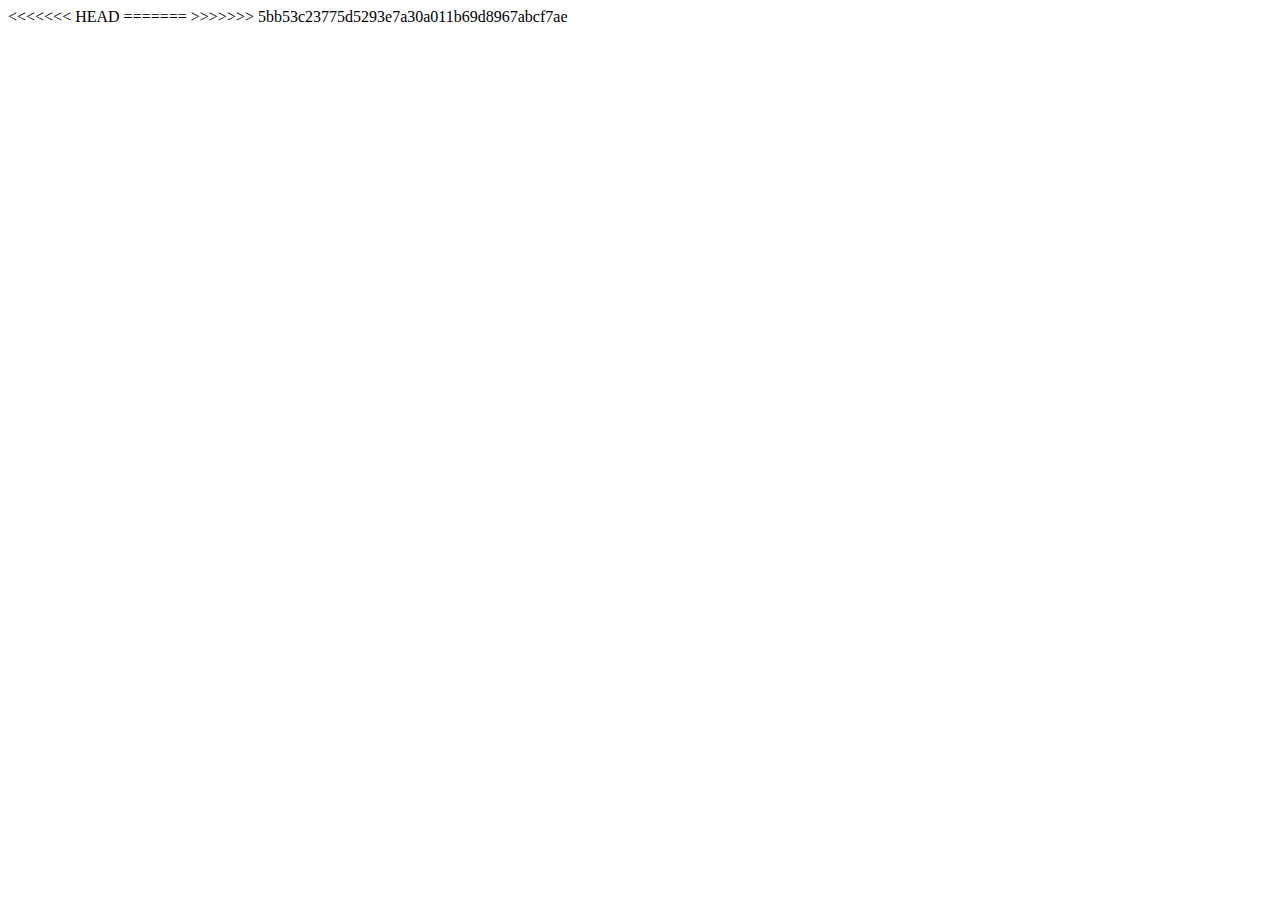
==== index.html @ aa11e837 "getting html layout" ====
<!DOCTYPE html>
<html lang="en">
<head>
    <meta charset="UTF-8">
    <meta name="viewport" content="width=device-width, initial-scale=1.0">
    <meta http-equiv="X-UA-Compatible" content="ie=edge">
<<<<<<< HEAD
    <title>Project</title>
=======
    <title>Document</title>
>>>>>>> 5bb53c23775d5293e7a30a011b69d8967abcf7ae
</head>
<body>
    
</body>
</html>
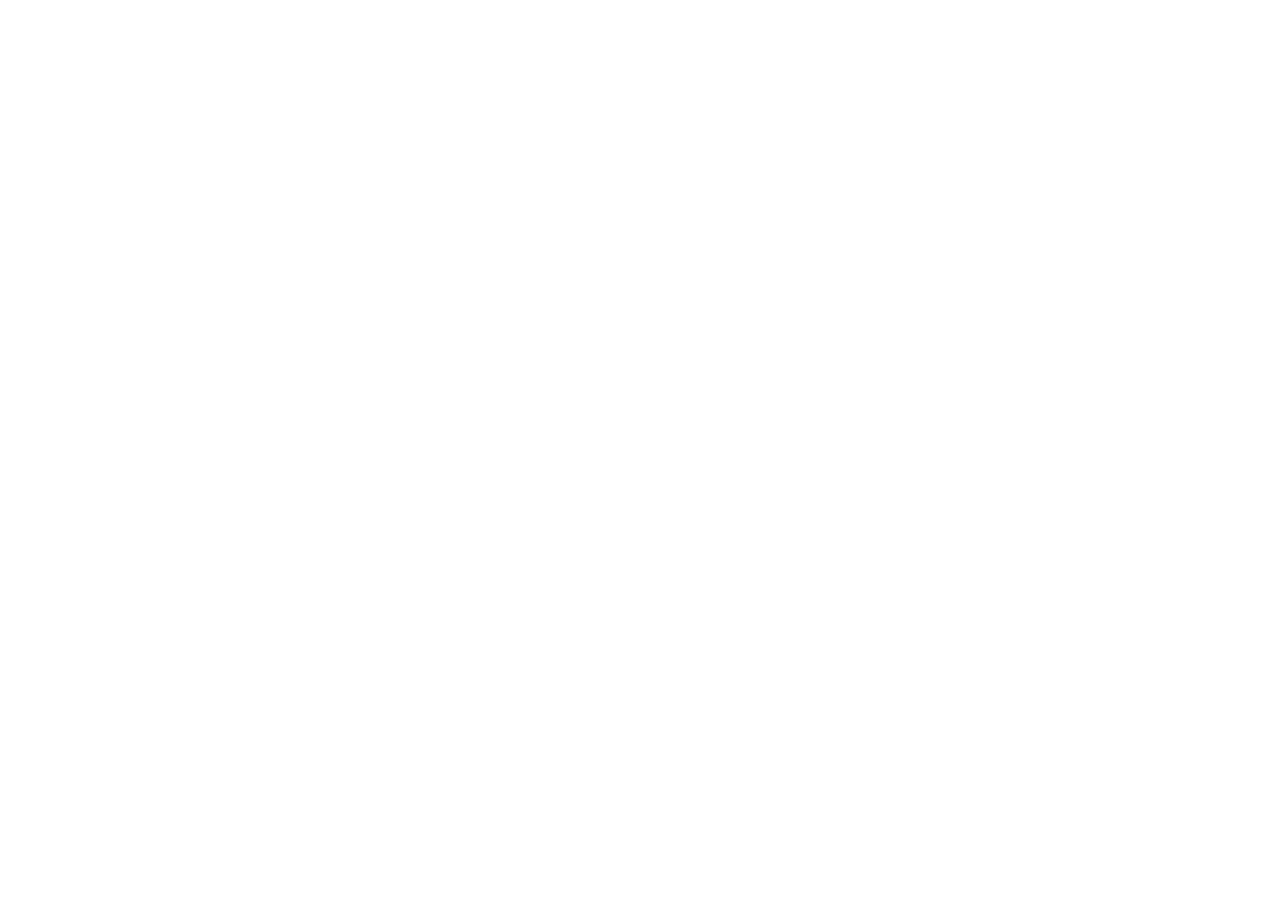
==== commit 8ea12391: "pushing twitchAPI.js file and changes" ====
--- a/index.html
+++ b/index.html
@@ -1,16 +1,37 @@
 <!DOCTYPE html>
 <html lang="en">
+
 <head>
     <meta charset="UTF-8">
     <meta name="viewport" content="width=device-width, initial-scale=1.0">
     <meta http-equiv="X-UA-Compatible" content="ie=edge">
-<<<<<<< HEAD
-    <title>Project</title>
-=======
+    <link rel="stylesheet" href="https://cdnjs.cloudflare.com/ajax/libs/materialize/1.0.0-beta/css/materialize.min.css">
+    <script src="https://cdnjs.cloudflare.com/ajax/libs/materialize/1.0.0-beta/js/materialize.min.js"></script>
+
     <title>Document</title>
->>>>>>> 5bb53c23775d5293e7a30a011b69d8967abcf7ae
 </head>
+
 <body>
-    
+
+    <div class="container">
+        <div class="row" id="video-row">
+
+        </div>
+        <div class="row" id="chat-row">
+            <div class="row" id="message-history">
+            </div>
+            <br>
+            <div class="row" id="type-message">
+
+            </div>
+        </div>
+    </div>
+
+    <script src="https://cdnjs.cloudflare.com/ajax/libs/jquery/3.2.1/jquery.min.js"></script>
+    <script src="https://apis.google.com/js/client.js"></script>
+    <script src="assets/javascript/twitchAPI.js"></script>
+    <script src= "http://player.twitch.tv/js/embed/v1.js"></script>
+
 </body>
+
 </html>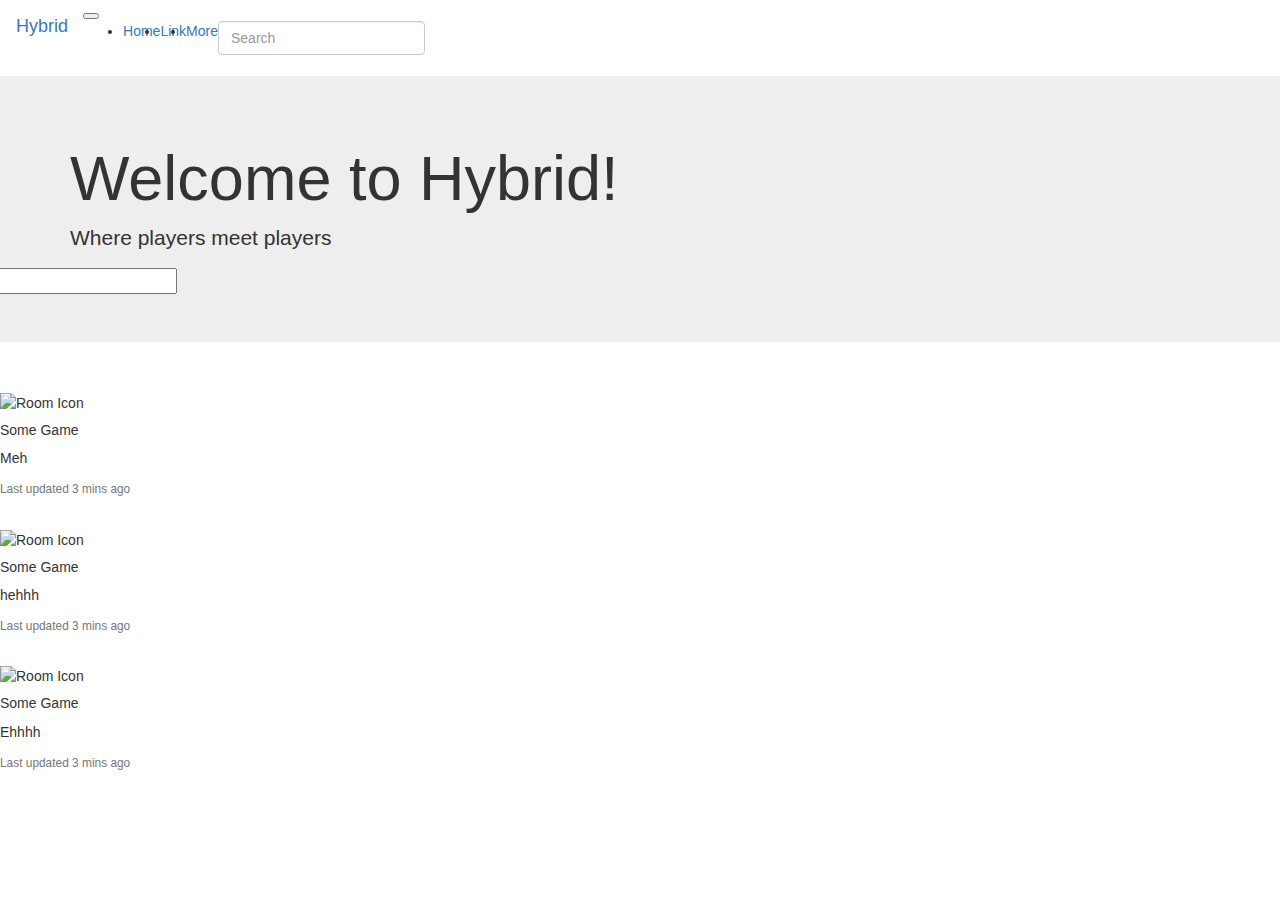
==== commit defdb6d9: "Front Page" ====
--- a/index.html
+++ b/index.html
@@ -5,33 +5,112 @@
     <meta charset="UTF-8">
     <meta name="viewport" content="width=device-width, initial-scale=1.0">
     <meta http-equiv="X-UA-Compatible" content="ie=edge">
+    <link rel="stylesheet" href="assets/css/css.css">
+    <link rel="stylesheet" href="https://stackpath.bootstrapcdn.com/bootstrap/4.1.1/css/bootstrap.min.css" integrity="sha384-WskhaSGFgHYWDcbwN70/dfYBj47jz9qbsMId/iRN3ewGhXQFZCSftd1LZCfmhktB" crossorigin="anonymous">
     <link rel="stylesheet" href="https://cdnjs.cloudflare.com/ajax/libs/materialize/1.0.0-beta/css/materialize.min.css">
     <script src="https://cdnjs.cloudflare.com/ajax/libs/materialize/1.0.0-beta/js/materialize.min.js"></script>
+    <link rel="stylesheet" href="https://maxcdn.bootstrapcdn.com/bootstrap/3.3.7/css/bootstrap.min.css">
+    
 
-    <title>Document</title>
+    <title>Hybrid</title>
 </head>
 
 <body>
-
+    <nav class="navbar navbar-expand-lg navbar-light bg-light">
+        <a class="navbar-brand" href="#">Hybrid</a>
+        <button class="navbar-toggler" type="button" data-toggle="collapse" data-target="#navbarSupportedContent" aria-controls="navbarSupportedContent" aria-expanded="false" aria-label="Toggle navigation">
+            <span class="navbar-toggler-icon"></span>
+        </button>
+        <div class="collapse navbar-collapse" id="navbarSupportedContent">
+            <ul class="navbar-nav mr-auto">
+            <li class="nav-item active">
+                <a class="nav-link" href="#">Home <span class="sr-only">(current)</span></a>
+            </li>
+            <li class="nav-item">
+                <a class="nav-link" href="#">Link</a>
+            </li>
+            <li class="nav-item dropdown">
+                <a class="nav-link dropdown-toggle" href="#" id="navbarDropdown" role="button" data-toggle="dropdown" aria-haspopup="true" aria-expanded="false">More</a>
+                <div class="dropdown-menu" aria-labelledby="navbarDropdown">
+                <a class="dropdown-item" href="#">Video</a>
+                <a class="dropdown-item" href="#">Chat</a>
+                <div class="dropdown-divider"></div>
+                <a class="dropdown-item" href="#">For your eyes only</a>
+                </div>
+            </li>
+            </ul>
+            <form class="form-inline my-2 my-md-0">
+            <input class="form-control mr-sm-2" type="search" placeholder="Search" aria-label="Search">
+            </form>
+        </div>
+    </nav>
+    <div class="jumbotron jumbotron-fluid">
+        <div class="container">
+            <h1 class="display-4">Welcome to Hybrid!</h1>
+            <p class="lead">Where players meet players</p>
+        </div>
+        <div class="row">
+            <div class="col s10">
+                <div class="row">
+                <div class="input-field col s10">
+                    <i class="material-icons prefix"></i>
+                    <i class="glyphicon glyphicon-user"></i>
+                    <input type="text" id="autocomplete-input" class="autocomplete">
+                    <label for="autocomplete-input"></label>
+                </div>
+                </div>
+            </div>
+        </div>
+    </div>
+    <br>
+    <div class="card-group">
+        <div class="card">
+            <img class="card-img-top" src="https://tinyurl.com/ycahg3ds" alt="Room Icon">
+            <div class="card-body">
+            <h5 class="card-title">Some Game</h5>
+            <p class="card-text">Meh</p>
+            <p class="card-text"><small class="text-muted">Last updated 3 mins ago</small></p>
+            </div>
+        </div>
+        <br>
+        <div class="card">
+            <img class="card-img-top" src="https://tinyurl.com/ycahg3ds" alt="Room Icon">
+            <div class="card-body">
+            <h5 class="card-title">Some Game</h5>
+            <p class="card-text">hehhh</p>
+            <p class="card-text"><small class="text-muted">Last updated 3 mins ago</small></p>
+            </div>
+        </div>
+        <br>
+        <div class="card">
+            <img class="card-img-top" src="https://tinyurl.com/ycahg3ds" alt="Room Icon">
+            <div class="card-body">
+            <h5 class="card-title">Some Game</h5>
+            <p class="card-text">Ehhhh</p>
+            <p class="card-text"><small class="text-muted">Last updated 3 mins ago</small></p>
+            </div>
+        </div>
+    </div>
+    <br>
     <div class="container">
         <div class="row" id="video-row">
 
         </div>
         <div class="row" id="chat-row">
             <div class="row" id="message-history">
+                
             </div>
             <br>
             <div class="row" id="type-message">
-
+                
             </div>
         </div>
     </div>
 
-    <script src="https://cdnjs.cloudflare.com/ajax/libs/jquery/3.2.1/jquery.min.js"></script>
-    <script src="https://apis.google.com/js/client.js"></script>
-    <script src="assets/javascript/twitchAPI.js"></script>
-    <script src= "http://player.twitch.tv/js/embed/v1.js"></script>
 
+<script src="https://code.jquery.com/jquery-3.3.1.slim.min.js" integrity="sha384-q8i/X+965DzO0rT7abK41JStQIAqVgRVzpbzo5smXKp4YfRvH+8abtTE1Pi6jizo" crossorigin="anonymous"></script>
+<script src="https://cdnjs.cloudflare.com/ajax/libs/popper.js/1.14.3/umd/popper.min.js" integrity="sha384-ZMP7rVo3mIykV+2+9J3UJ46jBk0WLaUAdn689aCwoqbBJiSnjAK/l8WvCWPIPm49" crossorigin="anonymous"></script>
+<script src="https://stackpath.bootstrapcdn.com/bootstrap/4.1.1/js/bootstrap.min.js" integrity="sha384-smHYKdLADwkXOn1EmN1qk/HfnUcbVRZyYmZ4qpPea6sjB/pTJ0euyQp0Mk8ck+5T" crossorigin="anonymous"></script>
 </body>
 
 </html>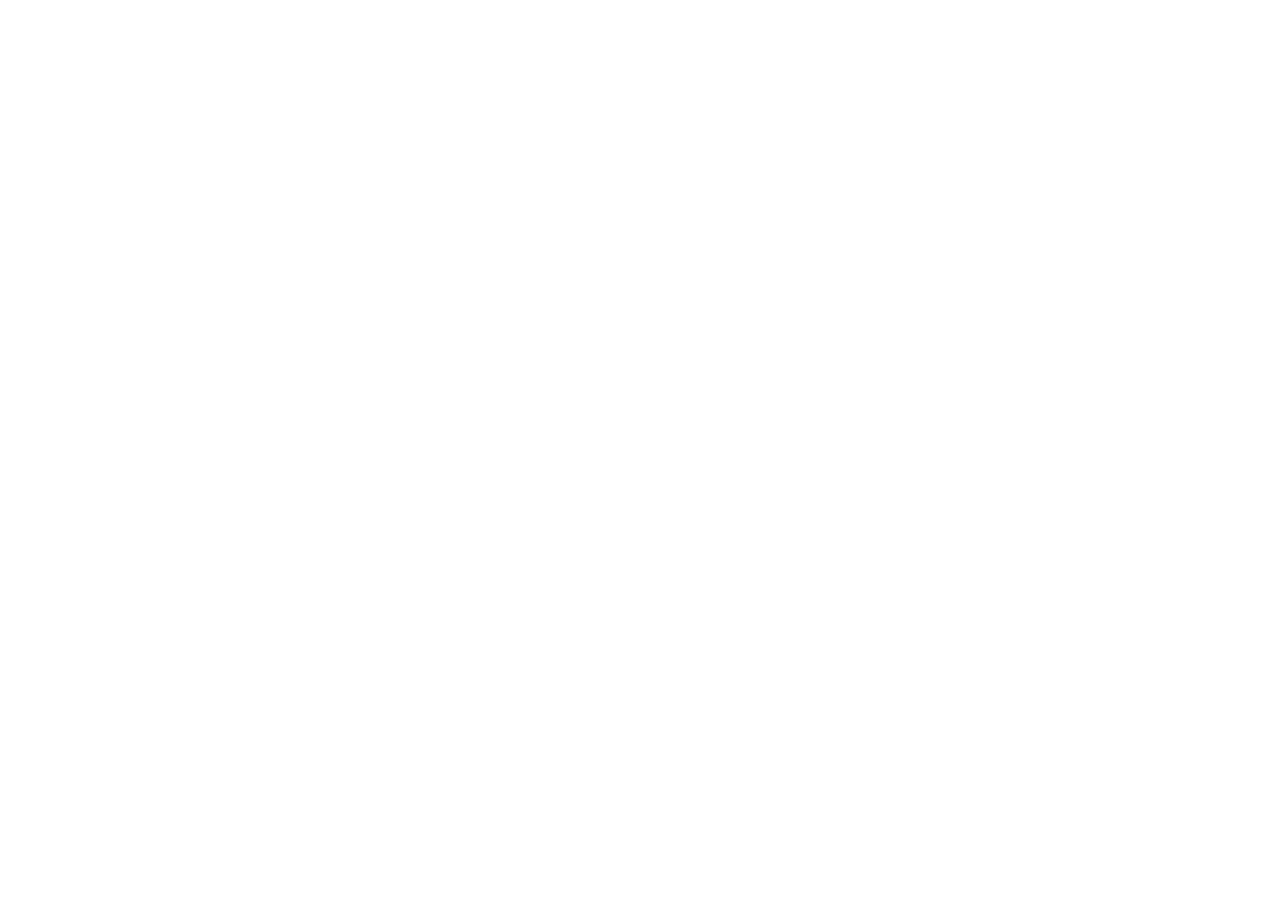
==== commit fc7c299c: "Merge pull request #5 from Chocolate-Tech/Saglietto_Marco" ====
--- a/index.html
+++ b/index.html
@@ -5,112 +5,33 @@
     <meta charset="UTF-8">
     <meta name="viewport" content="width=device-width, initial-scale=1.0">
     <meta http-equiv="X-UA-Compatible" content="ie=edge">
-    <link rel="stylesheet" href="assets/css/css.css">
-    <link rel="stylesheet" href="https://stackpath.bootstrapcdn.com/bootstrap/4.1.1/css/bootstrap.min.css" integrity="sha384-WskhaSGFgHYWDcbwN70/dfYBj47jz9qbsMId/iRN3ewGhXQFZCSftd1LZCfmhktB" crossorigin="anonymous">
     <link rel="stylesheet" href="https://cdnjs.cloudflare.com/ajax/libs/materialize/1.0.0-beta/css/materialize.min.css">
     <script src="https://cdnjs.cloudflare.com/ajax/libs/materialize/1.0.0-beta/js/materialize.min.js"></script>
-    <link rel="stylesheet" href="https://maxcdn.bootstrapcdn.com/bootstrap/3.3.7/css/bootstrap.min.css">
-    
 
-    <title>Hybrid</title>
+    <title>Document</title>
 </head>
 
 <body>
-    <nav class="navbar navbar-expand-lg navbar-light bg-light">
-        <a class="navbar-brand" href="#">Hybrid</a>
-        <button class="navbar-toggler" type="button" data-toggle="collapse" data-target="#navbarSupportedContent" aria-controls="navbarSupportedContent" aria-expanded="false" aria-label="Toggle navigation">
-            <span class="navbar-toggler-icon"></span>
-        </button>
-        <div class="collapse navbar-collapse" id="navbarSupportedContent">
-            <ul class="navbar-nav mr-auto">
-            <li class="nav-item active">
-                <a class="nav-link" href="#">Home <span class="sr-only">(current)</span></a>
-            </li>
-            <li class="nav-item">
-                <a class="nav-link" href="#">Link</a>
-            </li>
-            <li class="nav-item dropdown">
-                <a class="nav-link dropdown-toggle" href="#" id="navbarDropdown" role="button" data-toggle="dropdown" aria-haspopup="true" aria-expanded="false">More</a>
-                <div class="dropdown-menu" aria-labelledby="navbarDropdown">
-                <a class="dropdown-item" href="#">Video</a>
-                <a class="dropdown-item" href="#">Chat</a>
-                <div class="dropdown-divider"></div>
-                <a class="dropdown-item" href="#">For your eyes only</a>
-                </div>
-            </li>
-            </ul>
-            <form class="form-inline my-2 my-md-0">
-            <input class="form-control mr-sm-2" type="search" placeholder="Search" aria-label="Search">
-            </form>
-        </div>
-    </nav>
-    <div class="jumbotron jumbotron-fluid">
-        <div class="container">
-            <h1 class="display-4">Welcome to Hybrid!</h1>
-            <p class="lead">Where players meet players</p>
-        </div>
-        <div class="row">
-            <div class="col s10">
-                <div class="row">
-                <div class="input-field col s10">
-                    <i class="material-icons prefix"></i>
-                    <i class="glyphicon glyphicon-user"></i>
-                    <input type="text" id="autocomplete-input" class="autocomplete">
-                    <label for="autocomplete-input"></label>
-                </div>
-                </div>
-            </div>
-        </div>
-    </div>
-    <br>
-    <div class="card-group">
-        <div class="card">
-            <img class="card-img-top" src="https://tinyurl.com/ycahg3ds" alt="Room Icon">
-            <div class="card-body">
-            <h5 class="card-title">Some Game</h5>
-            <p class="card-text">Meh</p>
-            <p class="card-text"><small class="text-muted">Last updated 3 mins ago</small></p>
-            </div>
-        </div>
-        <br>
-        <div class="card">
-            <img class="card-img-top" src="https://tinyurl.com/ycahg3ds" alt="Room Icon">
-            <div class="card-body">
-            <h5 class="card-title">Some Game</h5>
-            <p class="card-text">hehhh</p>
-            <p class="card-text"><small class="text-muted">Last updated 3 mins ago</small></p>
-            </div>
-        </div>
-        <br>
-        <div class="card">
-            <img class="card-img-top" src="https://tinyurl.com/ycahg3ds" alt="Room Icon">
-            <div class="card-body">
-            <h5 class="card-title">Some Game</h5>
-            <p class="card-text">Ehhhh</p>
-            <p class="card-text"><small class="text-muted">Last updated 3 mins ago</small></p>
-            </div>
-        </div>
-    </div>
-    <br>
+
     <div class="container">
         <div class="row" id="video-row">
 
         </div>
         <div class="row" id="chat-row">
             <div class="row" id="message-history">
-                
             </div>
             <br>
             <div class="row" id="type-message">
-                
+
             </div>
         </div>
     </div>
 
+    <script src="https://cdnjs.cloudflare.com/ajax/libs/jquery/3.2.1/jquery.min.js"></script>
+    <script src="https://apis.google.com/js/client.js"></script>
+    <script src="assets/javascript/twitchAPI.js"></script>
+    <script src= "http://player.twitch.tv/js/embed/v1.js"></script>
 
-<script src="https://code.jquery.com/jquery-3.3.1.slim.min.js" integrity="sha384-q8i/X+965DzO0rT7abK41JStQIAqVgRVzpbzo5smXKp4YfRvH+8abtTE1Pi6jizo" crossorigin="anonymous"></script>
-<script src="https://cdnjs.cloudflare.com/ajax/libs/popper.js/1.14.3/umd/popper.min.js" integrity="sha384-ZMP7rVo3mIykV+2+9J3UJ46jBk0WLaUAdn689aCwoqbBJiSnjAK/l8WvCWPIPm49" crossorigin="anonymous"></script>
-<script src="https://stackpath.bootstrapcdn.com/bootstrap/4.1.1/js/bootstrap.min.js" integrity="sha384-smHYKdLADwkXOn1EmN1qk/HfnUcbVRZyYmZ4qpPea6sjB/pTJ0euyQp0Mk8ck+5T" crossorigin="anonymous"></script>
 </body>
 
 </html>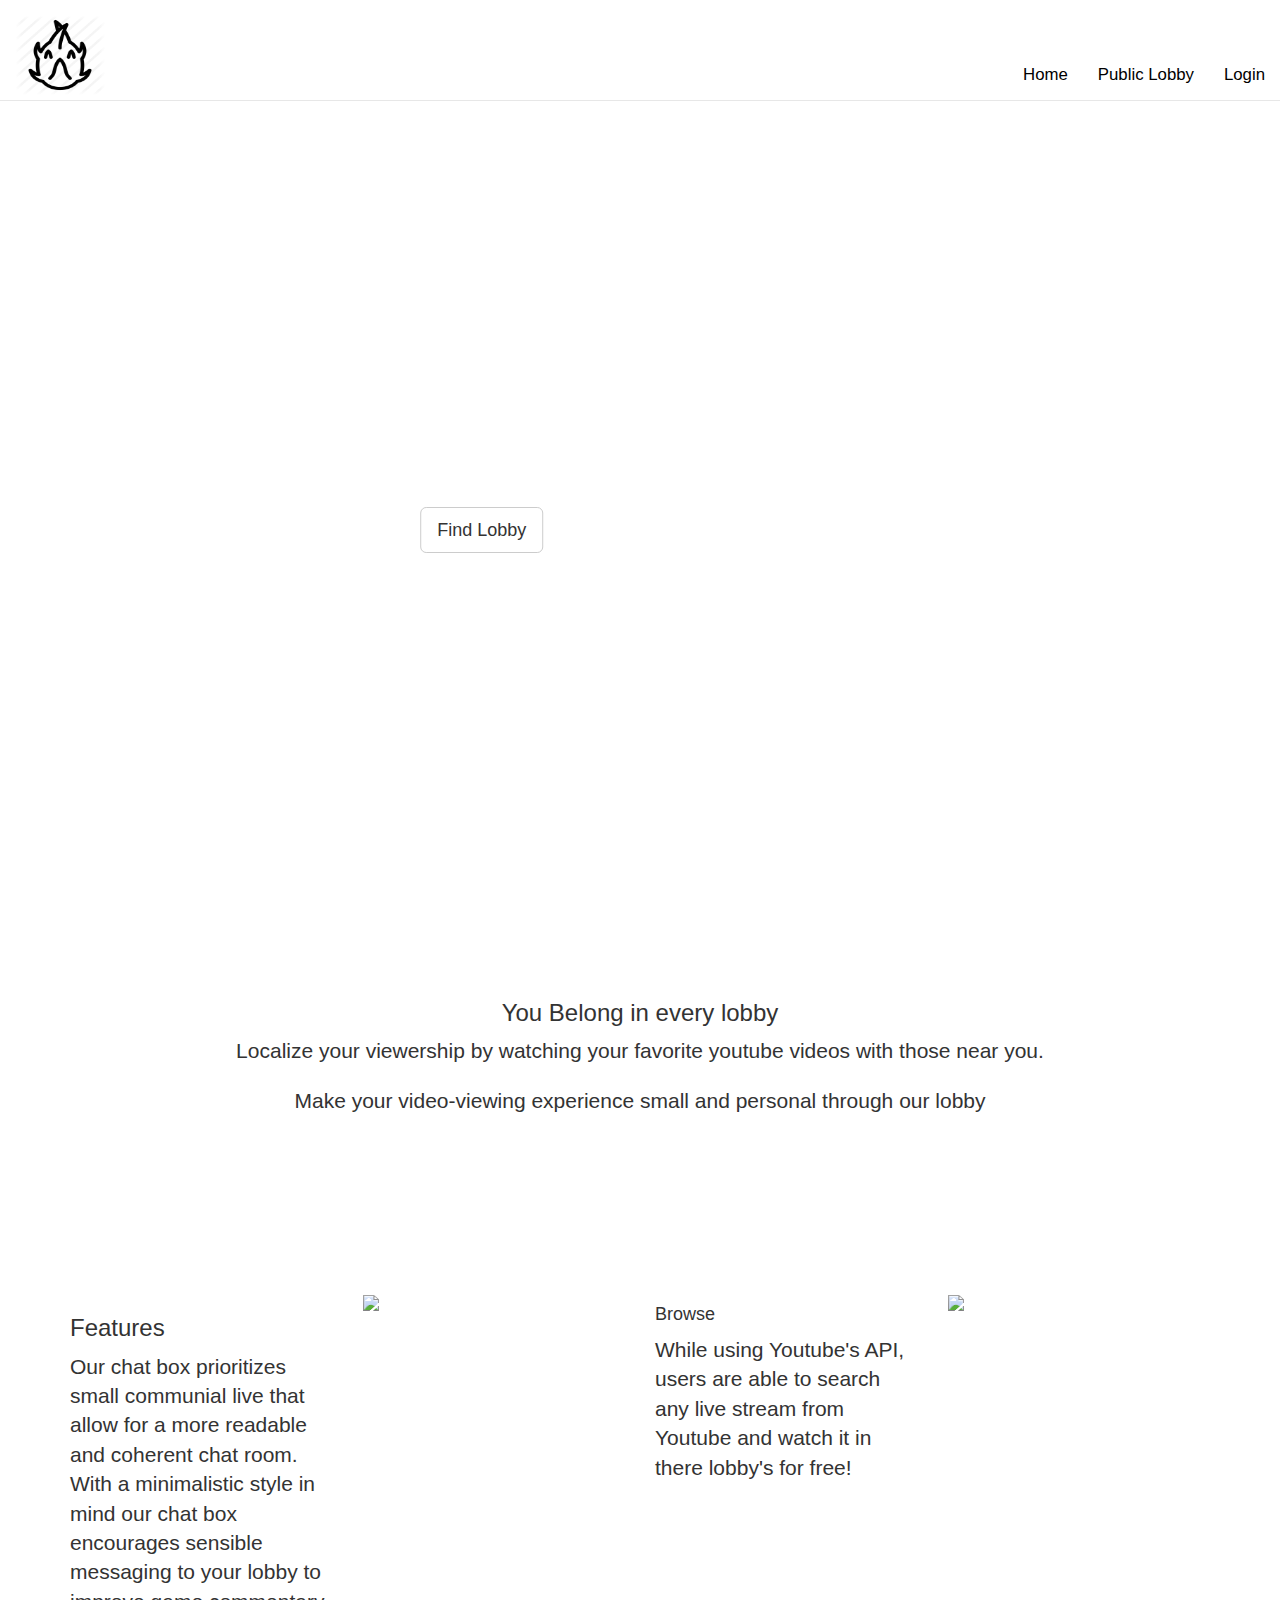
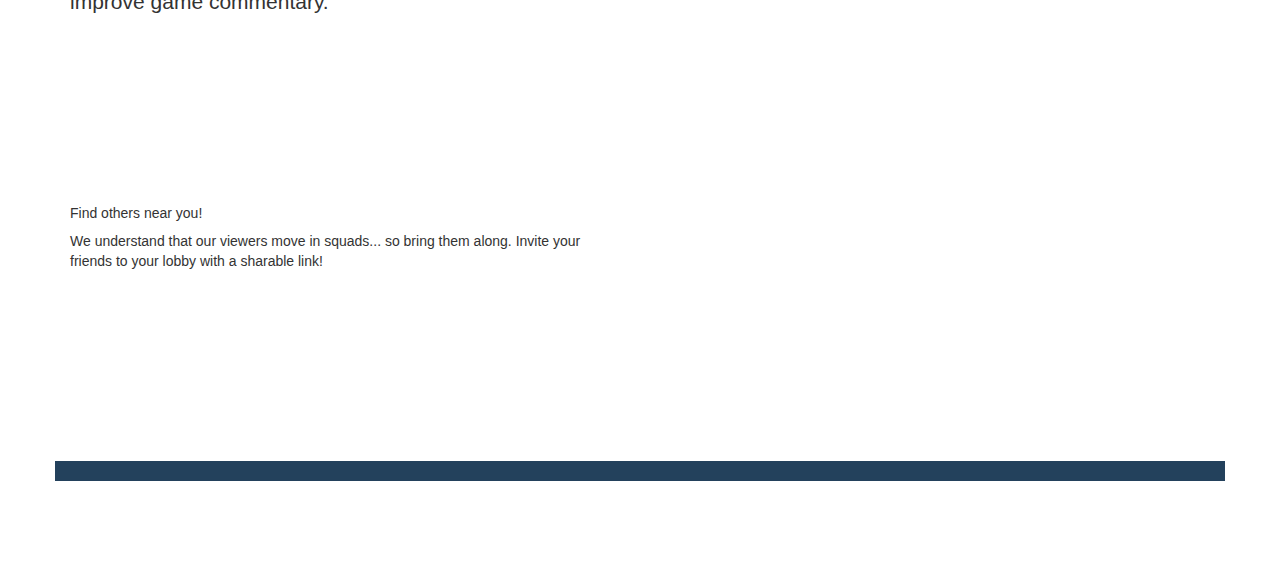
==== commit 1040f99c: "added index.html to redirect" ====
--- a/index.html
+++ b/index.html
@@ -5,33 +5,12 @@
     <meta charset="UTF-8">
     <meta name="viewport" content="width=device-width, initial-scale=1.0">
     <meta http-equiv="X-UA-Compatible" content="ie=edge">
-    <link rel="stylesheet" href="https://cdnjs.cloudflare.com/ajax/libs/materialize/1.0.0-beta/css/materialize.min.css">
-    <script src="https://cdnjs.cloudflare.com/ajax/libs/materialize/1.0.0-beta/js/materialize.min.js"></script>
-
+    <meta http-equiv="refresh" content="0; url=intro/frontpage.html">
     <title>Document</title>
 </head>
 
 <body>
 
-    <div class="container">
-        <div class="row" id="video-row">
-
-        </div>
-        <div class="row" id="chat-row">
-            <div class="row" id="message-history">
-            </div>
-            <br>
-            <div class="row" id="type-message">
-
-            </div>
-        </div>
-    </div>
-
-    <script src="https://cdnjs.cloudflare.com/ajax/libs/jquery/3.2.1/jquery.min.js"></script>
-    <script src="https://apis.google.com/js/client.js"></script>
-    <script src="assets/javascript/twitchAPI.js"></script>
-    <script src= "http://player.twitch.tv/js/embed/v1.js"></script>
-
 </body>
 
 </html>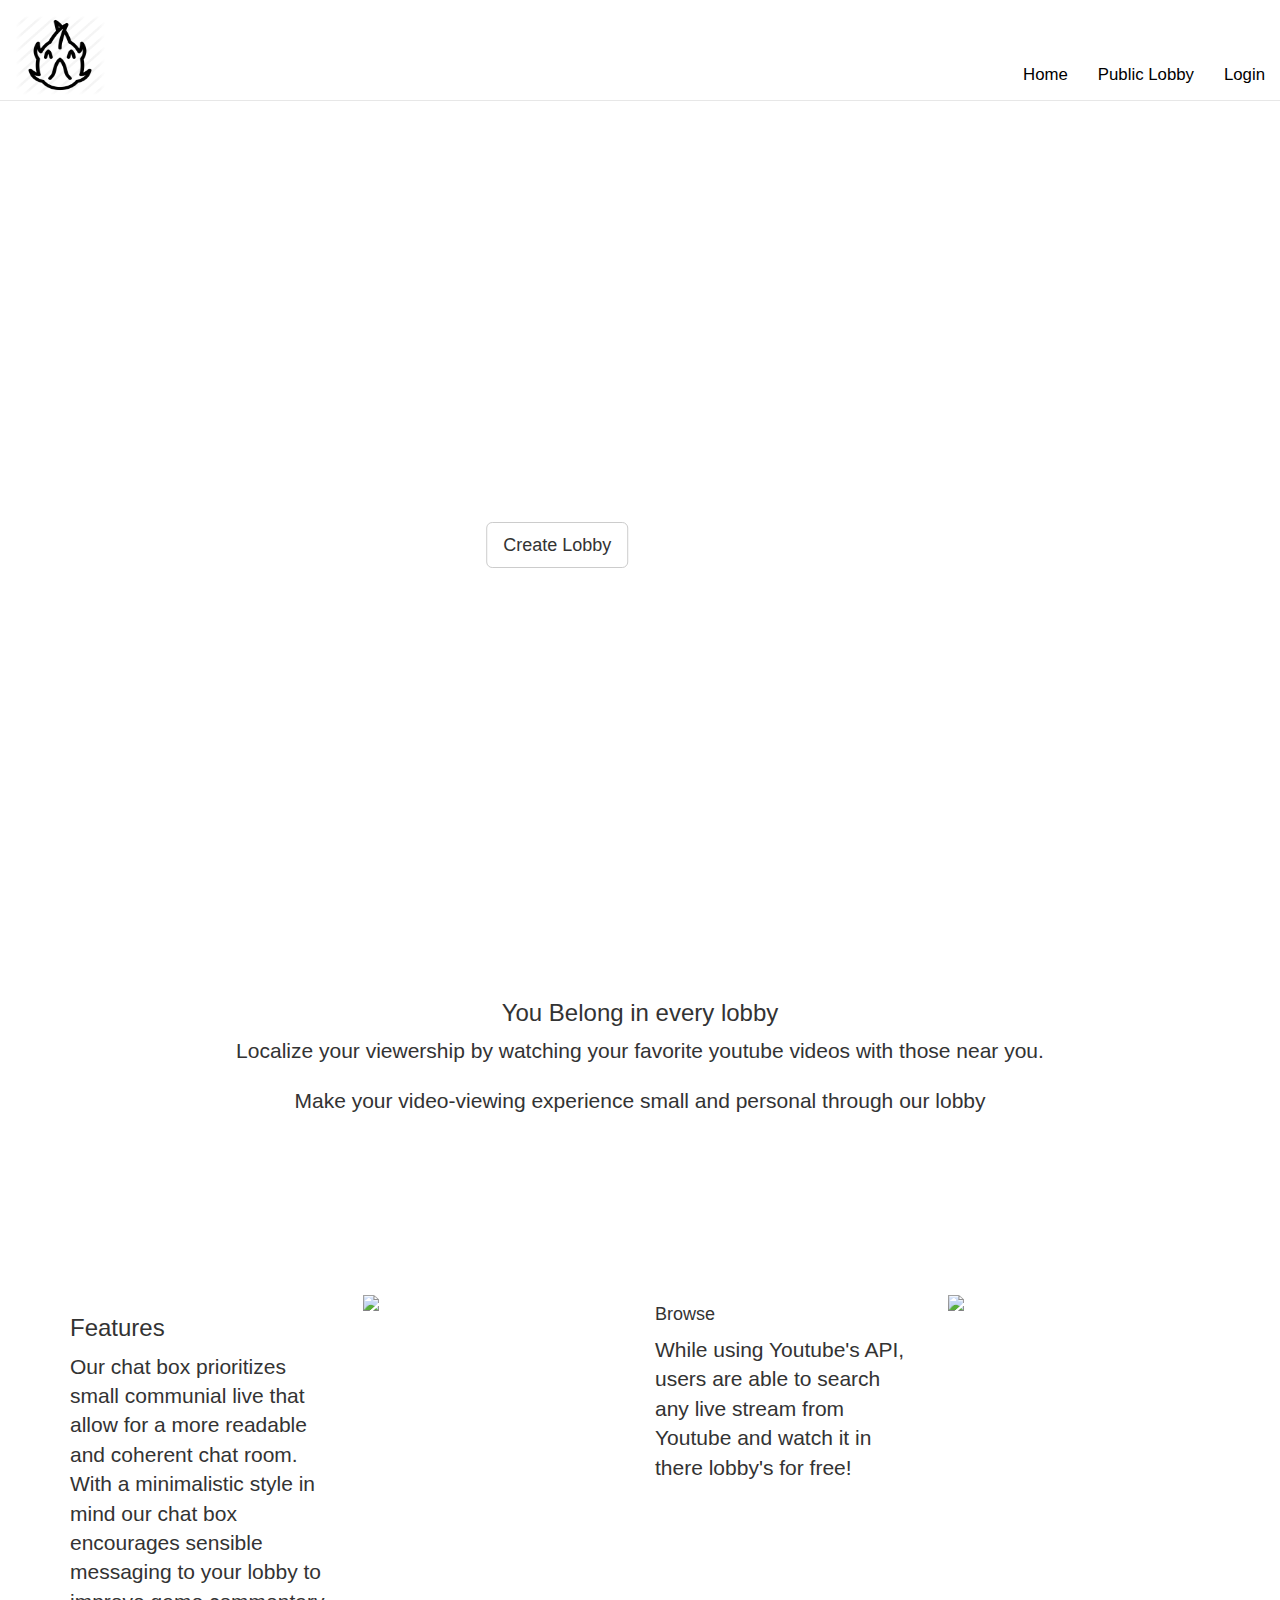
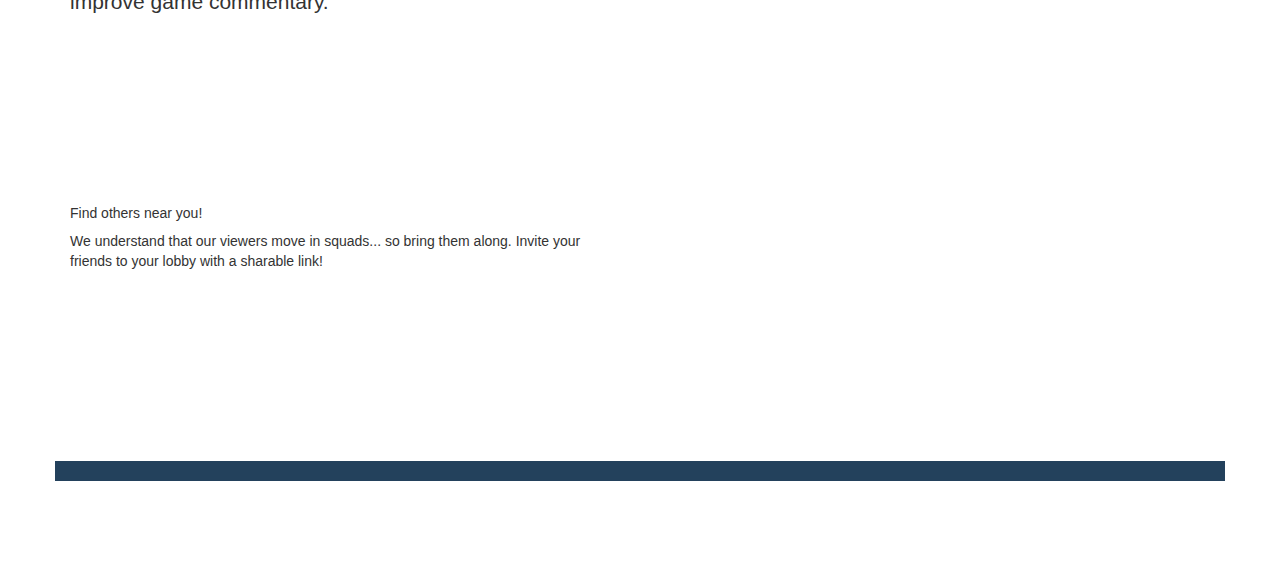
==== commit e4e7932b: "moved and changed filepaths of files" ====
--- a/index.html
+++ b/index.html
@@ -5,7 +5,7 @@
     <meta charset="UTF-8">
     <meta name="viewport" content="width=device-width, initial-scale=1.0">
     <meta http-equiv="X-UA-Compatible" content="ie=edge">
-    <meta http-equiv="refresh" content="0; url=intro/frontpage.html">
+    <meta http-equiv="refresh" content="0; url=frontpage.html">
     <title>Document</title>
 </head>
 
